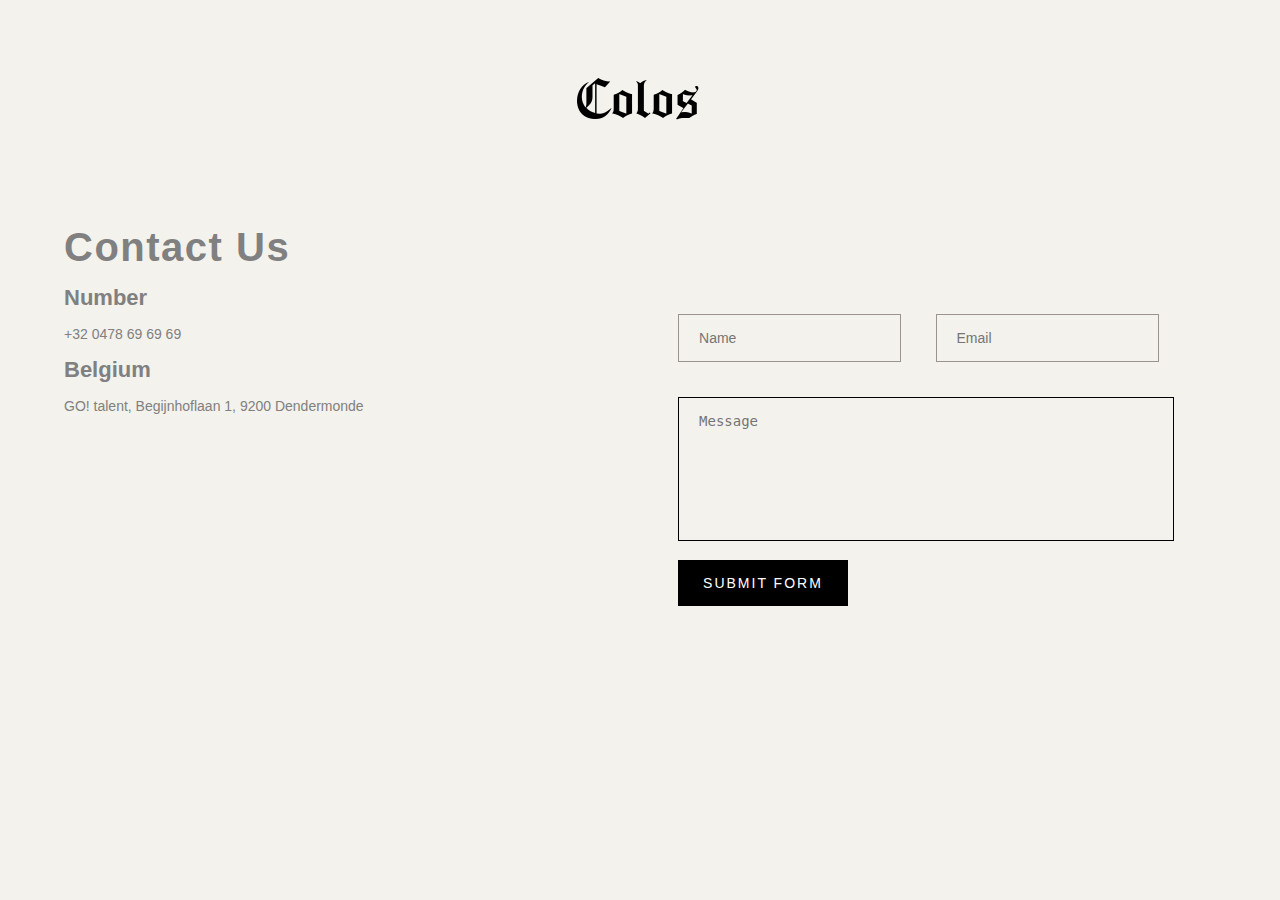
==== root/contact.html @ b1f7a675 "yeah" ====
<!DOCTYPE html>
<html lang="en">

<head>
  <meta charset="UTF-8">
  <meta http-equiv="X-UA-Compatible" content="IE=edge">
  <meta name="viewport" content="width=device-width, initial-scale=1.0">
  <link rel="stylesheet" type="text/css" href="styles/contact.css">
  <link rel="icon" href="images/colosmini.ico">
  <title>COLOS</title>
</head>

<body>



  <div class="contact container">
    <div id="header">




      <a href="index.html"><img id="mainlogo" href="index.html" src="images/colos.png" alt="COLOS"
          ></a>



    </div>
    <form method="post" action="https://formspree.io/f/xdovkazy">
      <div class="form">
        <div class="form-txt">

          <h1>Contact Us</h1>
          <h3>Number</h3>
          <p>+32 0478 69 69 69</p>
          <h3>Belgium</h3>
          <p>GO! talent, Begijnhoflaan 1, 9200 Dendermonde</p><br>
          <iframe
            src="https://www.google.com/maps/embed?pb=!1m18!1m12!1m3!1d2110.2158473063637!2d4.099712129504127!3d51.02568648502364!2m3!1f0!2f0!3f0!3m2!1i1024!2i768!4f13.1!3m3!1m2!1s0x47c3912d6048fc7f%3A0xbfd724b61f6cb36a!2sGO*21%20talent!5e0!3m2!1snl!2sbe!4v1673860776560!5m2!1snl!2sbe"
            width="600" height="450" style="border:0;" allowfullscreen="" loading="lazy"
            referrerpolicy="no-referrer-when-downgrade">
          </iframe>

        </div>
        <div class="form-details">
          <br><br><br>
          <input type="text" name="name" id="name" placeholder="Name" required>
          <input type="email" name="email" id="email" placeholder="Email" required>
          <textarea name="message" id="message" cols="52" rows="7" placeholder="Message" required></textarea>
          <input type="submit" value="SUBMIT FORM">
        

        </div>
      </div>
    </form>
  </div>


</body>

</html>
---- root/styles/contact.css ----
* {
    margin: 0;
    padding: 0;
    box-sizing: border-box;
    background-color: #F3F2ED;

}

body {
    display: flex;
    justify-content: center;
    align-items: center;
    font-family: "Poppins", sans-serif;
}

.container {
    max-width: 1200px;
    width: 90%;
    margin: 0 auto;
    
}

.contact {
    margin-top: 45px;
    
}

.form {
    display: flex;
    justify-content: space-between;
    margin: 80px 0;
    
}

.form .form-txt {
    flex-basis: 48%;
}

.form .form-txt h1 {
    font-weight: 600;
    color: black;
    font-size: 40px;
    letter-spacing: 1.5px;
    margin-bottom: 10px;
    color: grey;
}

.form .form-txt span {
    color: grey;
    font-size: 14px;
}

.form .form-txt h3 {
    font-size: 22px;
    font-weight: 600;
    margin: 15px 0;
    color: grey;
}

.form .form-txt p {
    color: grey;
    font-size: 14px;
}

.form .form-details {
    flex-basis: 48%;
}

.form .form-details input[type="text"],
.form .form-details input[type="email"] {
    padding: 15px 20px;
    color: black;
    outline: none;
    border: 1px solid rgb(155, 146, 146);
    margin: 35px 15px;
    font-size: 14px;
}

.form .form-details textarea {
    padding: 15px 20px;
    margin: 0 15px;
    color: black;
    outline: none;
    border: 1px solid ;
    font-size: 14px;
    resize: none;
}

.form .form-details input[type="submit"] {
    padding: 15px 25px;
    color: white;
    font-weight: 500;
    background: black;
    outline: none;
    border: none;
    margin: 15px;
    font-size: 14px;
    letter-spacing: 2px;
    cursor: pointer;
}

@media (max-width: 500px) {
    .form {
        display: flex;
        flex-direction: column;
    }

    .form .form-details input[type="submit"] {
        margin-left: 0;
    }

    .form .form-details input[type="text"],
    .form .form-details input[type="email"],
    .form .form-details textarea {
        width: 100%;
        margin-left: 0;
    }

    .form .form-details input[type="text"] {
        margin-bottom: 0px;
    }
}

@media(min-width: 501px) and (max-width: 768px) {
    .form {
        display: flex;
        flex-direction: column;
    }

    .form .form-details input[type="submit"] {
        margin-left: 0;
    }

    .form .form-details input[type="text"],
    .form .form-details input[type="email"],
    .form .form-details textarea {
        width: 100%;
        margin-left: 0;
    }

    .form .form-details input[type="text"] {
        margin-bottom: 0px;
    }
}

iframe{
    height: 200px;
    max-width: 100%;
}

#header {
	height: 100px;
	margin: 0;
	padding: 0;
	margin: auto;
	text-align: center;
	padding-top: 30px;

}
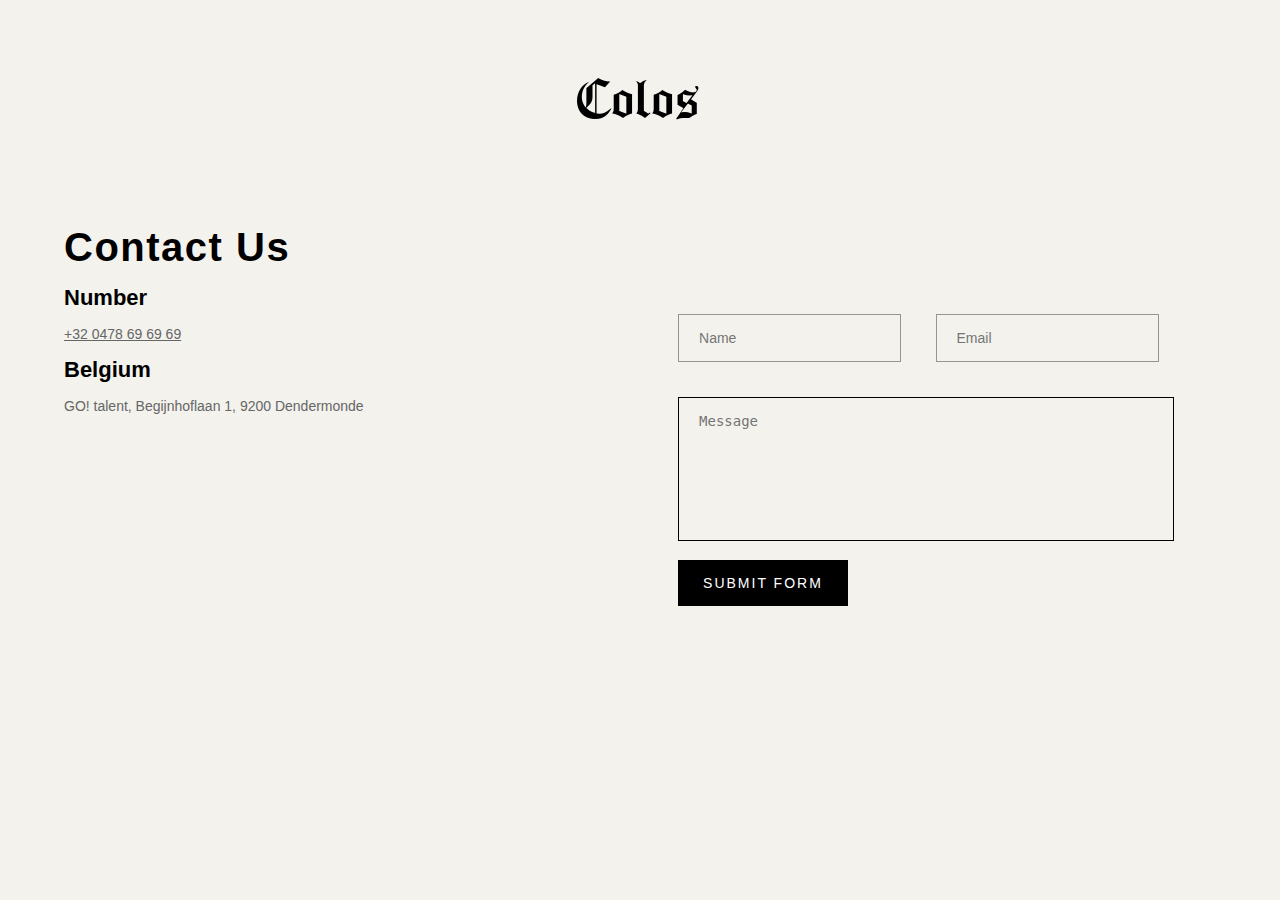
==== commit c4def181: "//" ====
--- a/root/contact.html
+++ b/root/contact.html
@@ -32,7 +32,7 @@
 
           <h1>Contact Us</h1>
           <h3>Number</h3>
-          <p>+32 0478 69 69 69</p>
+          <p><a href="tel:+32 478 69 69 69">+32 0478 69 69 69</a></p>
           <h3>Belgium</h3>
           <p>GO! talent, Begijnhoflaan 1, 9200 Dendermonde</p><br>
           <iframe
--- a/root/styles/contact.css
+++ b/root/styles/contact.css
@@ -42,7 +42,7 @@
     font-size: 40px;
     letter-spacing: 1.5px;
     margin-bottom: 10px;
-    color: grey;
+    color: rgb(0, 0, 0);
 }
 
 .form .form-txt span {
@@ -54,11 +54,16 @@
     font-size: 22px;
     font-weight: 600;
     margin: 15px 0;
-    color: grey;
+    color: rgb(0, 0, 0);
+}
+
+.form .form-txt a {
+    
+    color: rgb(102, 102, 102);
 }
 
 .form .form-txt p {
-    color: grey;
+    color: rgb(102, 102, 102);
     font-size: 14px;
 }
 
